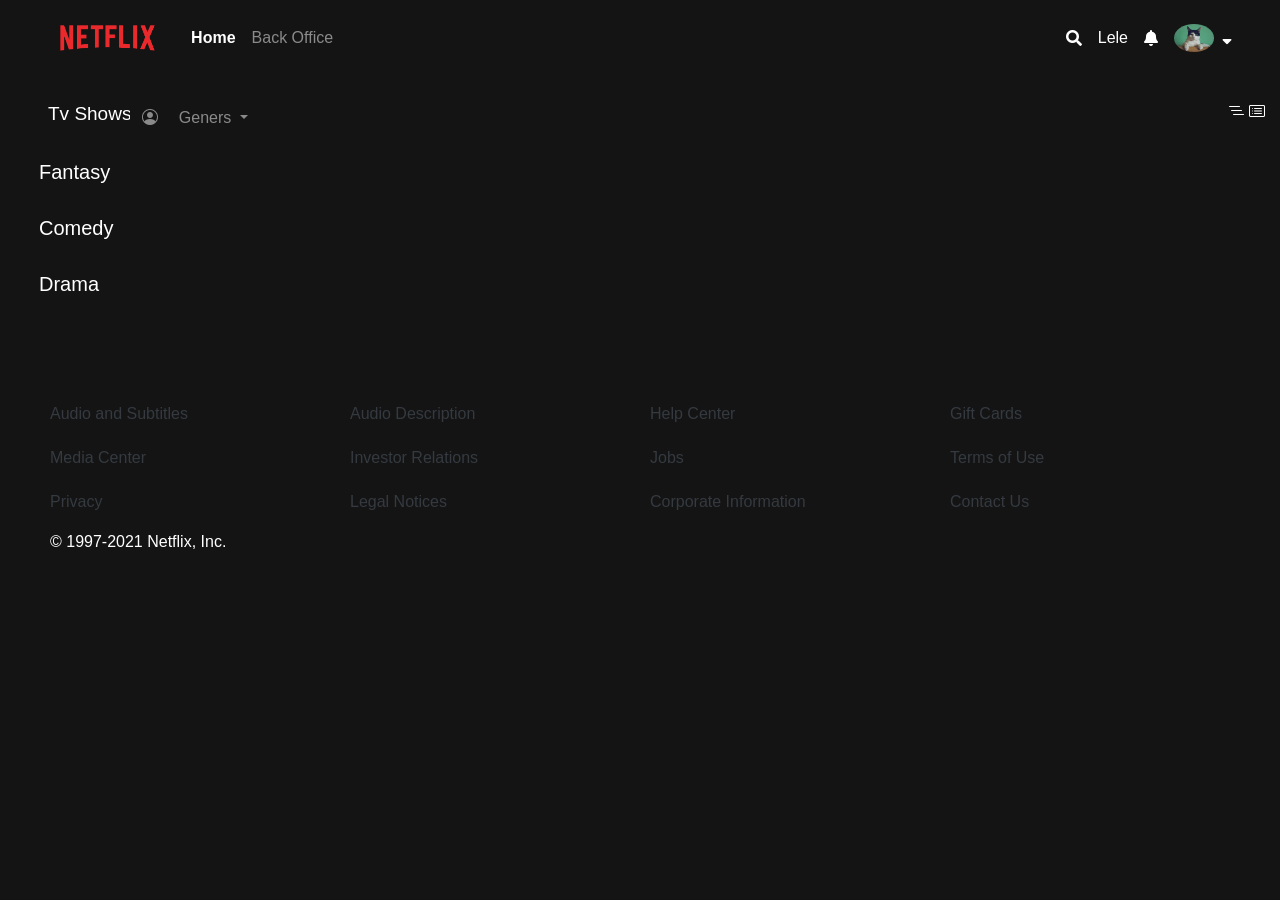
==== index.html @ fbf18ca2 "upload netflix-clone file" ====
<!DOCTYPE html>
<html lang="en">
  <head>
    <meta charset="UTF-8" />
    <meta http-equiv="X-UA-Compatible" content="IE=edge" />
    <meta name="viewport" content="width=<device-width>, initial-scale=1.0" />
    <!--Bootstrap CSS-->
    <link
      rel="stylesheet"
      href="https://cdn.jsdelivr.net/npm/bootstrap@4.6.0/dist/css/bootstrap.min.css"
      integrity="sha384-B0vP5xmATw1+K9KRQjQERJvTumQW0nPEzvF6L/Z6nronJ3oUOFUFpCjEUQouq2+l"
      crossorigin="anonymous"
    />
    <link
      rel="stylesheet"
      href="https://use.fontawesome.com/releases/v5.7.0/css/all.css"
      integrity="sha384-lZN37f5QGtY3VHgisS14W3ExzMWZxybE1SJSEsQp9S+oqd12jhcu+A56Ebc1zFSJ"
      crossorigin="anonymous"
    />
    <link
      rel="stylesheet"
      href="https://cdn.jsdelivr.net/npm/bootstrap-icons@1.5.0/font/bootstrap-icons.css"
    />
    <title>Netflix-Clone</title>
    <link rel="stylesheet" href="index.css" />
    <script src="https://cdn.jsdelivr.net/npm/bootstrap@5.0.2/dist/js/bootstrap.bundle.min.js" integrity="sha384-MrcW6ZMFYlzcLA8Nl+NtUVF0sA7MsXsP1UyJoMp4YLEuNSfAP+JcXn/tWtIaxVXM" crossorigin="anonymous"></script>
  </head>
  <body>
    <!--Navigation Bar Start-->

    <nav class="navbar navbar-expand-lg navbar-dark netflix-nav-dark px-lg-5">
      <!--logo-->
      <a class="navbar-brand" href="#"
        ><img src="nfx.pgn.png" height="50"
      /></a>
      <button
        class="navbar-toggler"
        type="button"
        data-toggle="collapse"
        data-target="#navbarSupportedContent"
        aria-controls="navbarSupportedContent"
        aria-expanded="false"
        aria-label="Toggle navigation"
      >
        <span class="navbar-toggler-icon"></span>
      </button>
      <!-- menu-->
       <div class="collapse navbar-collapse" id="navbarSupportedContent">
          <ul class="navbar-nav mr-auto">
            <li class="nav-item active">
              <a class="nav-link" href="/">Home</a>
            </li>
            <li class="nav-item">
              <a class="nav-link" href="./backoffice.html">Back Office</a>
            </li>
          </ul>
          <i class="fas fa-search mr-3"></i>
          <p class="pt-3 mr-3">Lele</p>
          <i class="fas fa-bell mr-3"></i>
          <img
            id="profile-pic"
            class="mr-2"
            src="asd.jpg"
            alt="profile picture"
            style="width: 40px; border-radius: 100%;"
          />
          <i class="fas fa-sort-down"></i>
        </div>
      </div>
    </nav>

    <!--Navigation Bar End-->

    <!--Tv shows-->
    <div class=" container-fluid mt-4 pl-lg-5">
        <div class="row ">
            <div class="col-sm-6 col-md-8">
               
                <div class="btn-group">
                    <h3  class="section-title-netfix">Tv Shows</h3>
                    <button class="user-class btn btn-secondary dropdown-toggle" type="button" id="dropdownMenuButton" data-bs-toggle="dropdown" aria-expanded="false">
                        <i class="bi bi-person-circle mr-3"></i> Geners
                    </button>
                    <ul class="dropdown-menu" aria-labelledby="dropdownMenuButton">
                      <li><a class="dropdown-item" href="#">Comedy</a></li>
                      <li><a class="dropdown-item" href="#">Drama</a></li>
                      <li><a class="dropdown-item" href="#">Crime</a></li>
                      <li><a class="dropdown-item" href="#">Horror</a></li>
                    </ul>
                  </div>
            </div>
            <div class="col-6 col-md-4">
                <div class="icons-right">
                    <i class="bi bi-list-nested ml-20"></i>
                    <i class="bi bi-card-list"></i>
                </div>
            </div>
          </div>
    </div>
    <!--Tv Shows End Here-->
<div>
  <div id="fantasy-container" class="container-fluid mt-4">
        <h5 class="text-nowrap ml-4">
          Fantasy
        </h5>
        <div class="row ml-2"></div>
      </div>

      <div id="comedy-container" class="container-fluid mt-4">
        <h5 class="text-nowrap ml-4">
          Comedy
        </h5>
        <div class="row ml-2"></div>
      </div>

      <div id="drama-container" class="container-fluid mt-4">
        <h5 class="text-nowrap ml-4">
          Drama
        </h5>
        <div class="row ml-2"></div>
      </div>
</div>
    <!--Trending Section Start-->
  
</div>

<!--section End-->
<!--footer Section Start-->

<section class="link">
    <div class="logos">
      
    </div>
    <br><br>
    <div class="sub-links">
      <ul>
        <li><a href="#">Audio and Subtitles</a></li>
        <li><a href="#">Audio Description</a></li>
        <li><a href="#">Help Center</a></li>
        <li><a href="#">Gift Cards</a></li>
        <li><a href="#">Media Center</a></li>
        <li><a href="#">Investor Relations</a></li>
        <li><a href="#">Jobs</a></li>
        <li><a href="#">Terms of Use</a></li>
        <li><a href="#">Privacy</a></li>
        <li><a href="#">Legal Notices</a></li>
        <li><a href="#">Corporate Information</a></li>
        <li><a href="#">Contact Us</a></li>
      </ul>
    </div>
    <footer>
            <p>&copy 1997-2021 Netflix, Inc.</p>
    </footer>

<!--Footer Section End-->
<!--Script Start-->
<script src="https://code.jquery.com/jquery-3.5.1.slim.min.js"
integrity="sha384-DfXdz2htPH0lsSSs5nCTpuj/zy4C+OGpamoFVy38MVBnE+IbbVYUew+OrCXaRkfj"
crossorigin="anonymous"></script>
<script src="https://cdn.jsdelivr.net/npm/bootstrap@4.6.0/dist/js/bootstrap.bundle.min.js"
integrity="sha384-Piv4xVNRyMGpqkS2by6br4gNJ7DXjqk09RmUpJ8jgGtD7zP9yug3goQfGII0yAns"
crossorigin="anonymous"></script>
<script src="index.js">
</script>
<!--Script End-->
  </body>
</html>
---- index.css ----
body, html {
  font-family: 'Helvetica Neue',Helvetica,Arial,sans-serif;
  background-color: #141414;
  color: #fff;
  font-size: 16px;
  direction: ltr;
  -webkit-font-smoothing: antialiased;
  -moz-osx-font-smoothing: grayscale;
}

.navbar-dark .nav-item .nav-link {
padding: 0;
margin: 8px;
}
.navbar-dark .nav-item .nav-link:hover,
.navbar-dark .nav-item .nav-link:focus {
color: rgba(255, 255, 255, 0.95);
}
.navbar-dark .active .nav-link {
font-weight: 700;
}

.dropdown-menu {
background-color:#141414;
padding: 0;
}

.dropdown-item {
color: #fff;
padding: 14px 48px 14px 16px;
border-bottom: 1px solid rgb(50 62 76);
}

.dropdown-item:focus,
.dropdown-item:hover {
color: white;
background-color: transparent;
}
.user-class {
  background:#141414;
  border: none;
  color: rgba(255,255,255,.5);
}
.user-class:hover,.user-class:focus{
  color: rgba(255, 255, 255, 0.95);
  border:none;
}
.icons-right{
  float: right;
}
.right-side-menu {
  display: flex;
  align-items: center;
}
.right-side-menu .nav-link {
  color:rgba(255,255,255,.5);

}
.tvShows {
  padding: 15px 64px;
}
.tvShows h2 {
  font-size: 25px;
  font-weight: 700;
}
.tvShows button{
      padding: 0 16px;
      border: 1px solid #fff;
      margin-left: 16px !important;
      border-radius: 7px;
}

h3.section-title-netfix {
  font-size: 19px;
  line-height: 28px;
  vertical-align: bottom;
  text-transform: capitalize;
}

/*Emmanuel Css*/
.section-title {
  display: inline-block;
  font-weight: 700;
  font-size: 19px;
  line-height: 24px;
}

.netflix-badge {
  position: absolute;
  top: 0;
  left: 0.25rem;
}




/* LINKS */
.link {
padding: 50px;
}

.sub-links ul {
list-style: none;
padding: 0;
display: grid;
grid-gap: 20px;
grid-template-columns: repeat(4, 1fr);
}

.sub-links a {
color: var(--dark);
text-decoration: none;
}

.sub-links a:hover {
color: var(--dark);
text-decoration: underline;
}

.logos a{
padding: 10px;
}

.logo {
color: var(--dark);
}
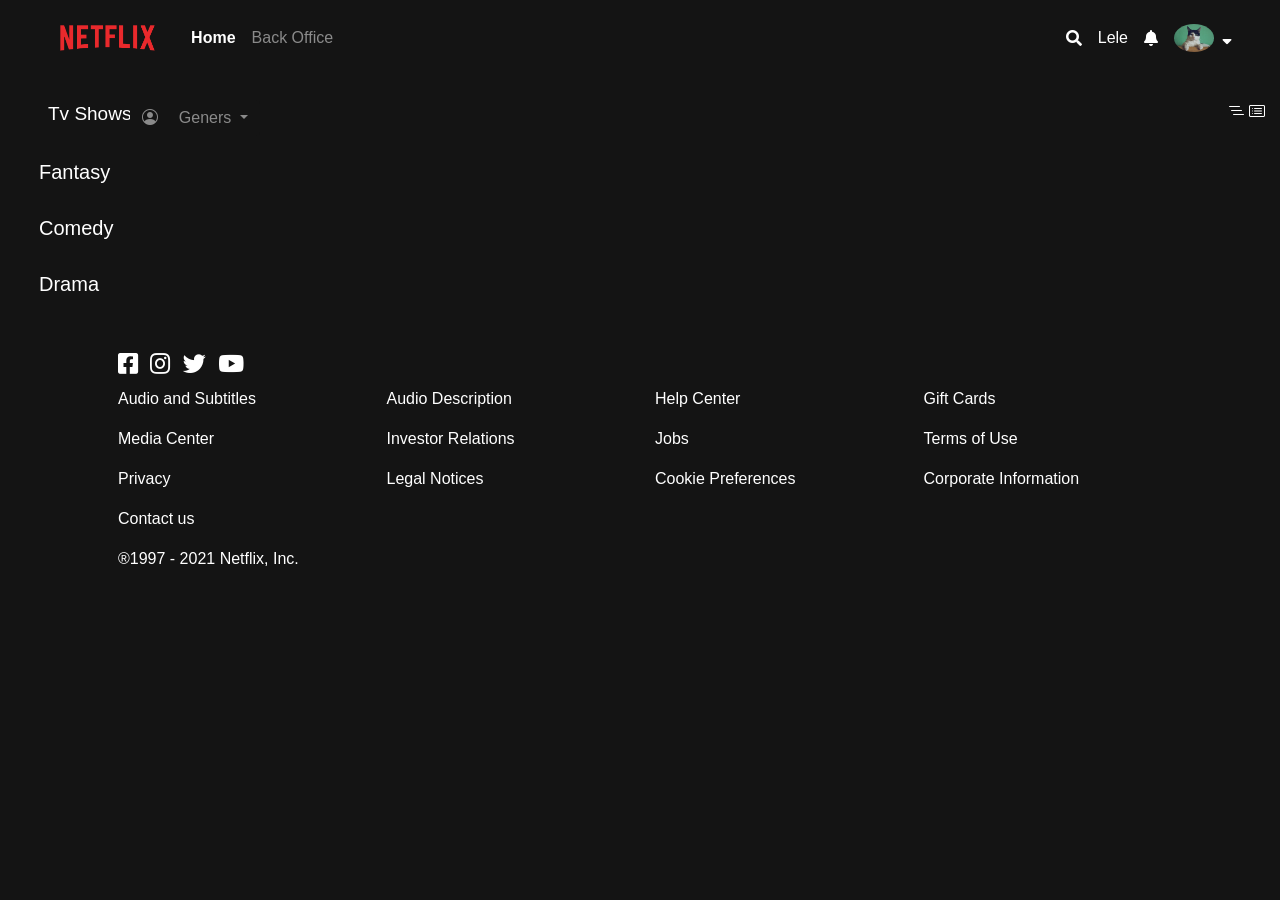
==== commit bda199e8: "adding some cool features" ====
--- a/index.html
+++ b/index.html
@@ -127,29 +127,43 @@
 <!--section End-->
 <!--footer Section Start-->
 
-<section class="link">
-    <div class="logos">
-      
-    </div>
-    <br><br>
-    <div class="sub-links">
-      <ul>
-        <li><a href="#">Audio and Subtitles</a></li>
-        <li><a href="#">Audio Description</a></li>
-        <li><a href="#">Help Center</a></li>
-        <li><a href="#">Gift Cards</a></li>
-        <li><a href="#">Media Center</a></li>
-        <li><a href="#">Investor Relations</a></li>
-        <li><a href="#">Jobs</a></li>
-        <li><a href="#">Terms of Use</a></li>
-        <li><a href="#">Privacy</a></li>
-        <li><a href="#">Legal Notices</a></li>
-        <li><a href="#">Corporate Information</a></li>
-        <li><a href="#">Contact Us</a></li>
-      </ul>
-    </div>
-    <footer>
-            <p>&copy 1997-2021 Netflix, Inc.</p>
+<footer id="back-office-footer" class="mt-5">
+      <div class="container px-5">
+        <div class="row">
+          <div class="col-12 mb-2">
+            <i class="fab fa-facebook-square mr-2" style="font-size: 23px"></i>
+            <i class="fab fa-instagram mr-2" style="font-size: 23px"></i>
+            <i class="fab fa-twitter mr-2" style="font-size: 23px"></i>
+            <i class="fab fa-youtube mr-2" style="font-size: 23px"></i>
+          </div>
+          <div class="col-6 col-lg-3">
+            <p class="text-nowrap">Audio and Subtitles</p>
+            <p class="text-nowrap">Media Center</p>
+            <p class="text-nowrap">Privacy</p>
+            <p class="text-nowrap">Contact us</p>
+          </div>
+          <div class="col-6 col-lg-3">
+            <p class="text-nowrap">Audio Description</p>
+            <p class="text-nowrap">Investor Relations</p>
+            <p class="text-nowrap">Legal Notices</p>
+          </div>
+          <div class="col-6 col-lg-3">
+            <p class="text-nowrap">Help Center</p>
+            <p class="text-nowrap">Jobs</p>
+            <p class="text-nowrap">Cookie Preferences</p>
+          </div>
+          <div class="col-6 col-lg-3">
+            <p class="text-nowrap">Gift Cards</p>
+            <p class="text-nowrap">Terms of Use</p>
+            <p class="text-nowrap">Corporate Information</p>
+          </div>
+          <div class="col-12 mb-2">
+            <p id="copyright">
+              &reg;1997 - 2021 Netflix, Inc.
+            </p>
+          </div>
+        </div>
+      </div>
     </footer>
 
 <!--Footer Section End-->
